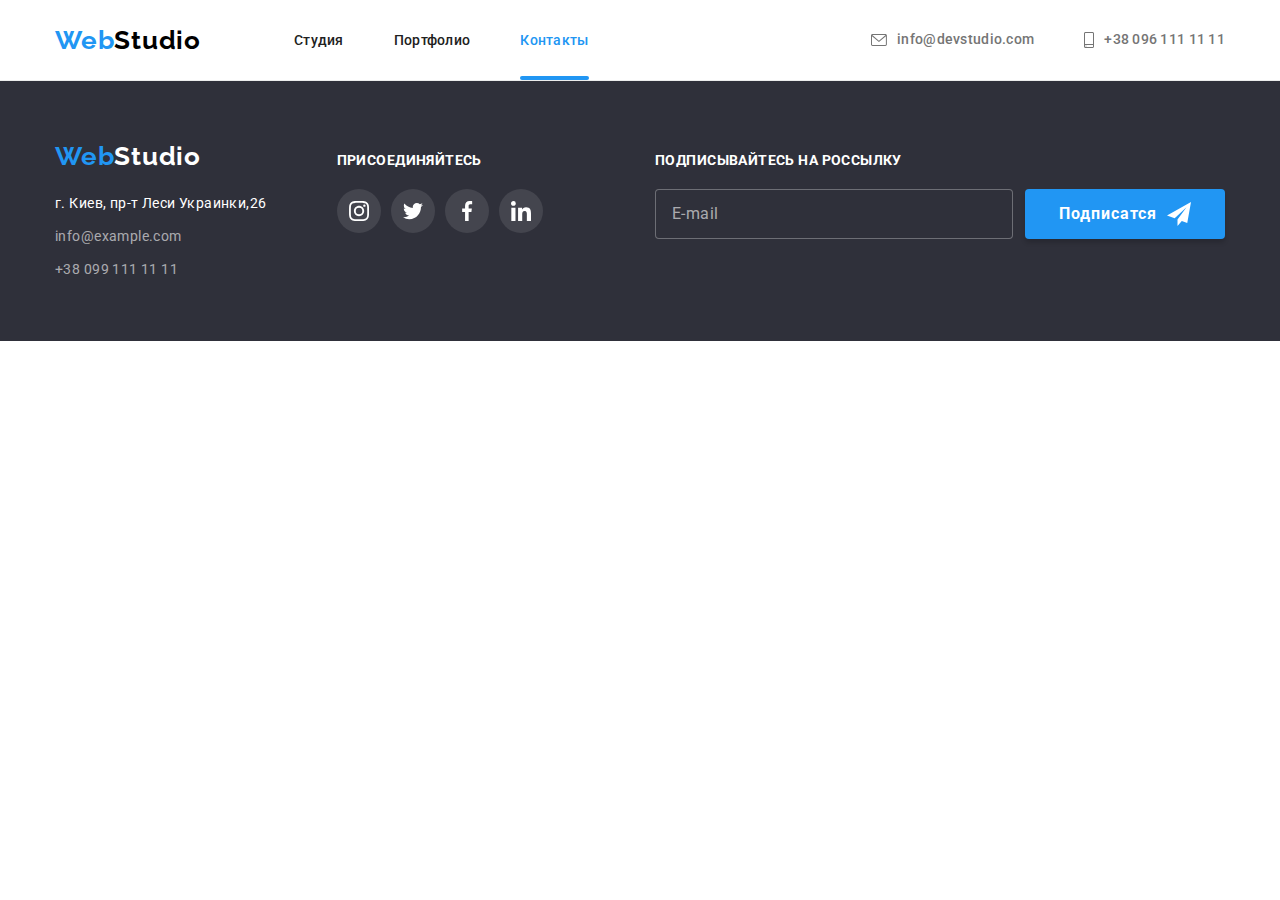
==== contacts.html @ eb28e516 "add6" ====
<!DOCTYPE html>
<html lang="ru">
  <head>
    <meta charset="UTF-8" />
    <meta http-equiv="X-UA-Compatible" content="IE=edge" />
    <meta name="viewport" content="width=device-width, initial-scale=1.0" />
    <title>Document</title>
    <link
      rel="stylesheet"
      href="https://cdn.jsdelivr.net/npm/modern-normalize@1.1.0/modern-normalize.min.css"
    />
    <link rel="stylesheet" href="./css/styles.css" />
    <link rel="preconnect" href="https://fonts.googleapis.com" />
    <link rel="preconnect" href="https://fonts.gstatic.com" crossorigin />
    <link
      href="https://fonts.googleapis.com/css2?family=Raleway:wght@700&family=Roboto:wght@400;500;700;900&display=swap"
      rel="stylesheet"
    />
  </head>
  <body>
    <header>
      <div class="container page-header-container">
        <nav class="header-navigation">
          <a href="./index.html" class="logo">Web<span class="logo-studio">Studio</span></a>
          <ul class="navigation-links">
            <li><a href="./index.html" class="links-header">Студия</a></li>
            <li><a href="./portfolio.html" class="links-header">Портфолио</a></li>
            <li><a href="./contacts.html" class="links-header current">Контакты</a></li>
          </ul>
        </nav>
        <ul class="header-contacts">
          <li>
            <div class="contacts">
              <a href="mailto:info@devstudio.com" class="links-header"
                ><svg class="icon-letter" width="16" height="14">
                  <use href="./images/icons.svg#icon-letter"></use></svg
                >info@devstudio.com</a
              >
            </div>
          </li>
          <li>
            <div class="contacts">
              <a href="tel:+380961111111" class="links-header"
                ><svg class="icon-phone" width="10" height="16">
                  <use href="./images/icons.svg#icon-smartphone"></use>
                </svg>
                +38 096 111 11 11</a
              >
            </div>
          </li>
        </ul>
      </div>
    </header>
    <footer>
      <div class="container footer-links">
        <div>
          <a href="./index.html" class="logo">Web<span class="logo-studio-footer">Studio</span></a>
          <address>
            <ul class="links-address">
              <li>
                <a
                  href="https://goo.gl/maps/tHjSm2KnyTcFrMC39"
                  target="_blank"
                  rel="noreferrer noopener"
                  style="color: white"
                  >г. Киев, пр-т Леси Украинки,26</a
                >
              </li>
              <li>
                <a href="mailto:info@example.com" target="_blank" rel="noreferrer noopener"
                  >info@example.com</a
                >
              </li>
              <li>
                <a href="tel:+380991111111" target="_blank" rel="noreferrer noopener"
                  >+38 099 111 11 11</a
                >
              </li>
            </ul>
          </address>
        </div>
        <div class="social-links-footer">
          <h2 class="visually-hidden">присоеденяйтесь</h2>
          <div class="social-links-box">
            <p class="footer-list-title">присоединяйтесь</p>
            <ul class="social-links-list">
              <li class="social-list-items-footer">
                <a href="" class="social-links-items-footer">
                  <svg class="social-list-icons-footer" width="20px" height="20px">
                    <use href="./images/icons.svg#icon-instagram"></use>
                  </svg>
                </a>
              </li>
              <li class="social-list-items-footer">
                <a href="" class="social-links-items-footer">
                  <svg class="social-list-icons-footer" width="20px" height="20px">
                    <use href="./images/icons.svg#icon-twitter"></use>
                  </svg>
                </a>
              </li>
              <li class="social-list-items-footer">
                <a href="" class="social-links-items-footer">
                  <svg class="social-list-icons-footer" width="20px" height="20px">
                    <use href="./images/icons.svg#icon-facebook"></use>
                  </svg>
                </a>
              </li>
              <li class="social-list-items-footer">
                <a href="" class="social-links-items-footer">
                  <svg class="social-list-icons-footer" width="20px" height="20px">
                    <use href="./images/icons.svg#icon-linkedin"></use>
                  </svg>
                </a>
              </li>
            </ul>
          </div>
        </div>
        <form class="footer-user-form">
          <p class="footer-user-title">Подписывайтесь на россылку</p>
          <div class="footer-user-input-box">
            <input
              type="email"
              name="email"
              class="footer-user-input"
              required
              placeholder="E-mail"
            />
            <button type="submit" class="footer-user-btn" width="200" height="50">
              Подписатся<svg class="footer-user-icon" width="24" height="24">
                <use href="./images/icons.svg#icon-send"></use>
              </svg>
            </button>
          </div>
        </form>
      </div>
    </footer>
  </body>
</html>
---- css/styles.css ----
:root{
    --primary-text-colorry:#212121 ;
--accent-text-color:#2196F3;
--text-color:#757575;
--logo-color-header:#000000;
--color-white:#FFFFFF;
--bgcolor-black:#2F303A;
--adress-color:rgba(255, 255, 255, 0.6);
--background-color: #E5E5E5;
--background-color-team: #F5F4FA;
--font-family-secondary: 'Raleway',sans-serif;
--font-family-primary: 'Roboto',sans-serif;
--icons-color:#AFB1B8;
--transition-dur-func: 250ms cubic-bezier(0.4, 0, 0.2, 1);


}

h1,h2,h3,p{
    margin-top: 0;
    margin-bottom: 0;
}
ul,ol{
    padding-left: 0;
        margin-top: 0;
            margin-bottom: 0;
                list-style: none;

}
img{
    display: block;
    max-width: 100%;
    height: auto;
}
.section{
    padding-bottom: 94px;
    padding-top: 94px;
}
.link{
    text-decoration:none;
}
.container{
    margin-left: auto;
    margin-right: auto;
    width: 1200px;
    padding-left: 15px;
    padding-right: 15px;
}
body{
font-family: 'Roboto',
        sans-serif;
        color:var(--primary-text-colorry) ;
    background-color: var(--color-white);
    font-size: 14px;
    letter-spacing:0.03em;
}
ul {
list-style: none;
}
a {
    text-decoration: none;
}
button {
    cursor:pointer;
    font-family:var(--font-family-primary) ;
border: none;
display: block;
margin: 0 auto;
}
/* ///////////////////header////////////////////////// */
header{border-bottom: 1px solid #ECECEC;}
.page-header-container {
    display: flex;
    align-items: center;
    height: 80px;
    }
.header-navigation{
    display: flex;
align-items: center;

}
.navigation-links{
    display: flex;
    margin-left: 93px;
    gap:50px;
}
.navigation-links a{
    transition: color var(--transition-dur-func);
    font-style: normal;
font-weight: 500;
font-size: 14px;
line-height: 1.14;
letter-spacing: 0.02em;

}
.navigation-links a:hover,
.navigation-links a:focus{
    color: var(--accent-text-color);

}
.header-contacts{
    display: flex;
        margin-left: auto;
        gap: 50px;
                align-items: center;

}
.contacts{
    display: flex;
justify-content: center;
align-items: center;
}
.links-header{
    position: relative;
        transition: color var(--transition-dur-func);
}
.links-header:hover ,
.links-header:focus{
color: var(--accent-text-color);
}
.current::after{
    content: "";
    position: absolute;
    display: flex;
    margin-top: 28px;
    width: 100%;
    height: 4px;
    border-radius: 2px;
    background-color: var(--accent-text-color);
}
.icon-letter{
    margin-right: 10px;
    fill: currentColor;
}
.icon-phone{
    margin-right: 10px;
    fill: currentColor;
}
.header-contacts:first-child{
    margin-right: 50px;
}

.navigation-links a{
    color:var(--primary-text-colorry) ;
}
.header-contacts a{
        display: flex;
    align-items: center;
    font-style: normal;
        font-weight: 500;
        font-size: 14px;
        line-height: 1.14;
        letter-spacing: 0.02em;
    
        color:var(--text-color);
}
.navigation-links .current {
    color: var(--accent-text-color);
}
.logo{
    font-family: 'Raleway';
        font-style: normal;
        font-weight: 700;
        font-size: 26px;
        line-height: 1.19;
        letter-spacing: 0.03em;
        text-decoration:none;
        color: var(--accent-text-color);
        }
        .logo-studio{
            color:var(--logo-color-header) ;
        }
.visually-hidden {
                    position: absolute;
                    width: 1px;
                    height: 1px;
                    margin: -1px;
                    border: 0;
                    padding: 0;
        
                    white-space: nowrap;
                    clip-path: inset(100%);
                    clip: rect(0 0 0 0);
                    overflow: hidden;
                }
/* .....................герой..................... */
.hero{
    background-image: linear-gradient(rgba(47, 48, 58, 0.4), rgba(47, 48, 58, 0.4)), url(..//images/bgheroimg.jpg);
        background-repeat: no-repeat;
background-size:1600px ;
background-size:cover;
max-width: 1600px;
height: 600px;
margin: 0 auto;
            padding: 200px 0;
            background-color: #C4C4C4;
}
.hero-title{
        font-weight: 900;
        font-size: 44px;
        line-height: 1.36;
        text-align: center;
        letter-spacing: 0.06em;
        text-transform: uppercase;
        color:var(--color-white,white);

        display: block;
        margin-bottom: 30px;
        margin-left: auto;
        margin-right: auto;

        width: 696px;
        
        
}

.button-hero{
        font-weight: 700;
        font-size: 16px;
        line-height: 1.875;
        text-align: center;
        letter-spacing: 0.06em;    
        color:var(--color-white,white);
        background: var(--accent-text-color);

        padding-top: 10px;
        padding-bottom:10px;
        padding-left: 32px;
        padding-right: 32px;
        border: none;

        display:block;
        min-width: 200px;
        border-radius: 4px;
        margin-left: auto;
        margin-right: auto;
        
}
/* //////////////////переваги//////////////// */
.icons-advantage{
background: #F5F4FA;
    border-radius: 4px;  
    width: 270px;
    height: 120px;
        padding: 25px 101px;
}
.items-advantage{
    margin-bottom: 30px;
}
    .advantage h3{
        font-style: normal;
            font-weight: 700;
            font-size: 14px;
            line-height: 1.143;
            letter-spacing: 0.03em;
            text-transform: uppercase;
            color:var(--primary-text-colorry);
    }
    .advantage p{
        font-style: normal;
            font-weight: 400;
            font-size: 14px;
            line-height: 1.7;
            letter-spacing: 0.03em;
            color:var(--text-color,#757575);
    }
    .our-advantage{
        display:flex;
        justify-content: center;
        gap: 30px;

    }
                .our-advantage h3{
                    margin-bottom: 10px;
                }
    .items-advantage{
        width: 270px;
        text-align:start;
    }
    /* ////////////////робота///////////////////// */
    .our-work{
display: flex;
flex-wrap: wrap;
gap: 30px;
justify-content: center;
   }
    .work-title{
        font-style: normal;
            font-weight: 700;
            font-size: 36px;
            line-height: 1.17;
            text-align: center;
            letter-spacing: 0.03em;
            margin-bottom: 50px;
        
            color:var(--primary-text-colorry);
    }
    
    .work{
        padding-top: 0px;
    }
        .work-img-text{
            font-weight: 700;
                line-height: 1.14;
                text-align: center;
                text-transform: uppercase;
                color: #FFFFFF;
background: rgba(47, 48, 58, 0.8);  
position: absolute;
width: 100%;
    height: 70px;
    bottom: 0%;
    display: flex;
    justify-content: center;
    align-items: center;
    }
     .our-work-img{
        position: relative;
     }
   /* //////////////////// команда///////////////// */
  
    .team{
        background-color:var(--background-color-team) ;
    }
    .team-img-titles{
        margin-bottom: 10px;
    }
        .info-team{
        padding: 30px 0;
    }

    .title-team{
        font-style: normal;
            font-weight: 700;
            font-size: 36px;
            line-height: 1.17;
            text-align: center;
            letter-spacing: 0.03em;
                        color:var(--primary-text-colorry);

            margin-bottom: 50px;
            margin-left: auto;
            margin-right: auto;
        
    }
    .our-team h3{
        font-style: normal;
            font-weight: 500;
            font-size: 16px;
            line-height: 1.19;
            letter-spacing: 0.03em;
        
            color:var(--primary-text-colorry);
    }
    .our-team p{
        font-style: normal;
            font-weight: 400;
            font-size: 16px;
            line-height: 1.19;
            letter-spacing: 0.03em;
                   
            color:var(--text-color);
    }
    .our-team{
        display: flex;
        flex-wrap: wrap;
        gap: 30px;
        justify-content:center;
        text-align: center;
    }
    .our-team li{
        background-color: #fff;
                    border-radius: 0px 0px 4px 4px;
                    box-shadow: 0px 1px 3px rgba(0, 0, 0, 0.12), 0px 1px 1px rgba(0, 0, 0, 0.14), 0px 2px 1px rgba(0, 0, 0, 0.2);
    }
         .social-list-team {
             display: flex;
             gap: 10px;
             justify-content: center;
              margin-top: 16px;

         }
    
         .social-list-team li  {
             box-shadow: none;
            }
            .social-links-team{
                display: flex;
                width: 44px;
                border-radius: 50%;
             height: 44px;
             background-color: #FFFFFF;
             justify-content: center;
             align-items: center;                             
                color:var(--icons-color);
                      transition: color var(--transition-dur-func),
      background-color var(--transition-dur-func);

                 }
                 .social-links-team:hover,
                 .social-links-team:focus{
                    color: var(--color-white);
                    background-color:var(--accent-text-color);}
                    .social-team-icons{
                        fill: currentColor;
                    }
    /* ///////////////////////clients////////////////// */
    .clients-items{
        display: flex;
                width: 170px;
                    height: 92px;
                    justify-content: center;
                    align-items: center;
    }
    .clients-title{
        text-align: center;
        margin-bottom: 50px;
        font-weight: 700;
        font-size: 36px;
        line-height: 1.16;
    }
    .list-clients{
        display: flex;
        justify-content: center;
        gap: 30px;
    }
    .links-clients{
        display: flex;
        border: 1px solid #AFB1B8;
     border-radius: 4px;
        width: 170px;
        height: 92px;
        justify-content: center;
        align-items: center;
        color:var(--icons-color);
              transition: color var(--transition-dur-func),
      border-color var(--transition-dur-func);

    } 
     .links-clients:hover,
     .links-clients:focus {
     border-color: var(--accent-text-color);
     color: var(--accent-text-color);
                    }
                    .clients-icon{
                        fill: currentColor;
                    }
    
   /* //////////////////// footer////////////////////// */
.social-links-items-footer{
    display: flex;
    width: 44px;
    color: var(--color-white);
height: 44px;
border-radius: 50%;
background-color: rgba(255, 255, 255, 0.1);
justify-content: center;
align-items: center;
      transition: background-color var(--transition-dur-func);

}
.social-links-items-footer:hover,
.social-links-items-footer:focus{
    background-color: var(--accent-text-color);
}

   .footer-list-title{
    font-weight: 700;
        font-size: 14px;
        line-height: 1.14;
        letter-spacing: 0.03em;
        text-transform: uppercase;
        color: var(--color-white);
        margin-bottom:20px ;
   }
   .social-links-list{
    display: flex;
    width: 206px;
    gap: 10px;
   }
    .footer-links{
        display: flex;
        align-items: baseline;
   }
      .social-links-footer{
        margin-left: 70px;
   }

        address{
            margin-top: 20px;
        }
        .links-address li:not(:last-child){
        margin-bottom: 9px;
        }
.links-address a{
    font-style: normal;
        font-weight: 400;
        font-size: 14px;
        line-height: 1.7;
        letter-spacing: 0.03em;
 color: var(--adress-color);
  transition: color var(--transition-dur-func);
             }

             footer{
        background-color: var(--bgcolor-black);
    padding: 60px 0;
             }
.links-address a:hover,
.links-address a:focus {
color: var(--accent-text-color);
            }
            .logo-studio-footer{
                color:var(--color-white) ;
            }
                        .social-list-icons-footer{
                fill: currentColor;
            }
/* /////////////////FOOTER-FORM////////////// */
.footer-user-input{
    display: block;
        padding-left: 16px;
        width: 358px;
    height: 50px;
    border: 1px solid rgba(255, 255, 255, 0.3);
border-radius: 4px;
background-color: var(--bgcolor-black) ;
color: var(--color-white);
font-size:16px ;
transition: border-color var(--transition-dur-func);
}
.footer-user-input:hover,
.footer-user-input:focus{
    border-color: var(--accent-text-color);
    outline: none;
}



.footer-user-input::placeholder{
    letter-spacing: 0.03em;
color: rgba(255, 255, 255, 0.6);
}

.footer-user-title{
    font-weight: 700;
font-size: 14px;
line-height: 1.14;
letter-spacing: 0.03em;
text-transform: uppercase;
margin-bottom: 20px;
color:var(--color-white);

}

.footer-user-input-box{
    display: flex;
    justify-content: center;
    align-items: center;
}

.footer-user-btn{
    display:flex;
   align-items: center;
       justify-content: center;
   width: 200px;
   height: 50px;
   margin-left: 12px;
   box-shadow: 0px 4px 4px rgba(0, 0, 0, 0.15);
border-radius: 4px;
background-color: var(--accent-text-color);
font-weight: 700;
font-size: 16px;
line-height: 1.88;
letter-spacing: 0.06em;
color:var(--color-white);

}
.footer-user-form{
    margin-left: auto;
}

.footer-user-icon{
    fill: currentColor;
    color: var(--color-white);
    margin-left: 10px;
}

                       /* /////////////////// PORTFOLIO/////////////// */
/* galery and buttons */

.portfolio-menu{
    display: flex;
    justify-content: center;
    gap:8px;
    margin-bottom: 50px;
}
.img-portfolio{
    display: flex;
    flex-wrap: wrap;
    gap:30px;
}
.img-portfolio li{
    width:370px;
    }
    .img-portfolio-items,
    .portfolio-menu-items{
  
      transition: box-shadow var(--transition-dur-func);
}
        .img-portfolio-links:hover,
        .img-portfolio-links:focus
        {
box-shadow: 0px 1px 1px rgba(0, 0, 0, 0.12), 0px 4px 4px rgba(0, 0, 0, 0.06), 1px 4px 6px rgba(0, 0, 0, 0.16);
        }

.btn-portfolio-menu:hover,
.btn-portfolio-menu:focus
{
box-shadow: 0px 1px 1px rgba(0, 0, 0, 0.12), 0px 4px 4px rgba(0, 0, 0, 0.06), 1px 4px 6px rgba(0, 0, 0, 0.16);  
                  }

.galery-portfolio button
{
    font-family: 'Roboto',
            sans-serif;
    font-style: normal;
        font-weight: 500;
        font-size: 16px;
        line-height: 1.625;
        letter-spacing: 0.03em;    
        color:var(--primary-text-colorry);
        background-color: var(--background-color-team);
        border-radius: 4px;
        border: var(--primary-text-colorry);

        padding: 6px 22px;
            border: none;
        
            display: block;
            min-width: 70px;
            border-radius: 4px;
            margin-left: auto;
            margin-right: auto;
            transition: background-color var(--transition-dur-func),
      color var(--transition-dur-func),box-shadow var(--transition-dur-func);
}

button:hover,
button:focus{
background-color:var(--accent-text-color);
color:var(--color-white) ;
}
.info-portfolio{
        border: 1px solid #EEEEEE;
padding:20px 24px;
}

.galery-portfolio h2{
    font-style: normal;
        font-weight: 700;
        font-size: 18px;
        line-height: 2;
        letter-spacing: 0.06em;
    
        color:var(--primary-text-colorry);
}
.galery-portfolio p{
    font-style: normal;
        font-weight: 400;
        font-size: 16px;
        line-height: 1.875;
        letter-spacing: 0.03em;
                    margin-top:4px;
    
        color:var(--text-color);
}
.img-portfolio-links{
    display: block;
        transition: box-shadow var(--transition-dur-func);

}


/* ///////////////////overlay animation////////////// */
p.overlay-portfolio-text {
    background: rgba(33, 150, 243, 0.9);
    font-weight: 400;
    font-size: 18px;
    line-height: 1.56;
    letter-spacing: 0.03em;
    color: var(--color-white);
    position: absolute;
    left: 0;
    top: 0;
    text-align:start;
    height: 100%;
    width: 100%;
    overflow:auto;
    transform: translateY(100%);
    transition: transform 250ms cubic-bezier(0.4, 0, 0.2, 1);
    padding: 63px 24px;

    
}
.overlay-portfolio{
    position: relative;
    display: block;
    overflow: hidden;
}
.img-portfolio-links:hover .overlay-portfolio-text,
.img-portfolio-links:focus .overlay-portfolio-text{
    transform: translateY(0%);

}
/* /////////////////MODAL WINDOW////////////// */
.backdrop{
    position: fixed;
    width: 100%;
    height: 100%;
    background-color:rgba(0, 0, 0, 0.2); ;
    z-index: 100;
    top: 0;
    left: 0;
    transition: opacity var(--transition-dur-func),visibility var(--transition-dur-func);
}
.modal{
    position: absolute;
    top:50%;
    left:50%;
    transform:translate(-50%,-50%);
    width: 528px;
    height: 581px;
    background-color: var(--color-white);
    padding: 40px;
}
.modal-close-btn{
    display: flex;
    justify-content: center;
    align-items: center;
    position: absolute;
    top: 10px;
    right: 10px;
    background-color: transparent;
    width: 30px;
    height: 30px;
    padding:0;
    fill: currentColor;
    color: #000000;
    border: 1px solid rgba(0, 0, 0, 0.1);
    border-radius: 50%;
        transition: color var(--transition-dur-func), background-color var(--transition-dur-func);

}
.modal-close-btn:focus,
.modal-close-btn:hover{
    background-color: var(--accent-text-color);
    color: var(--color-white);
}

.backdrop.is-hidden{
    opacity: 0;
    visibility: hidden;
    pointer-events: none;
}
/* /////////////////MODAL FORM MAIN////////////// */
.modal-form-btn{
    padding: 10px 52px;
    /* width: 200px;
    height: 50px; */
    background-color: var(--accent-text-color);
box-shadow: 0px 4px 4px rgba(0, 0, 0, 0.15);
border-radius: 4px;
font-weight: 700;
font-size: 16px;
line-height: 1.88;
letter-spacing: 0.06em;
margin-top: 30px;
color: var(--color-white);

}
.modal-form-title{
    font-weight: 700;
font-size: 20px;
line-height: 1.15;
text-align: center;
}

.modal-form-main{
    display: flex;
    flex-direction: column;
    align-items: center;
}
.modal-form-field{
    width: 100%;
    margin-top:10px;
    }
    .modal-form-field:nth-child(2){
            margin-top:12px;

    }
.modal-form-field:nth-child(5){
 margin-bottom: 20px;
        }

.modal-form-input{
    position: relative;
    width: 100%;
    height: 40px;
    border: 1px solid rgba(33, 33, 33, 0.2);
border-radius: 4px;
padding-left: 42px;
font-size: 16px;
transition: border-color var(--transition-dur-func);
}
.modal-form-input:focus{
    border-color: var(--accent-text-color);
    outline: none;
}

.modal-form-input:focus + .modal-form-input-icon{
    color: var(--accent-text-color);

}
.hover-box{
    position: absolute;
    width: 100%;
    height: 100%;
    border: 1px solid rgba(33, 33, 33, 0.2);
    border-radius: 4px;
    top: 0;
    left: 0;
    transition: border-color var(--transition-dur-func);
}
.hover-box:hover{
  border-color: var(--accent-text-color);

}

.modal-form-input-desc{
    display: block;
    margin-bottom: 4px;
    font-size: 12px;
line-height: 1.16;
letter-spacing: 0.01em;
color: var(--text-color);
}
.modal-form-input-box{
    display: block;
    position: relative;
}
.modal-form-input-icon{
    display: block;
        position: absolute;
        top: 50%;
        left: 14px;
        transform: translateY(-50%);
        fill: currentColor;
        transition: color var(--transition-dur-func);

}

.modal-form-message{
    position: relative;
    resize: none;
    width: 100%;
    height:120px;
    padding:12px 16px;
        border: 1px solid rgba(33, 33, 33, 0.2);
        border-radius: 4px;
        transition: border-color var(--transition-dur-func);
        overflow: auto;
}

.modal-form-message::placeholder{
    text-transform: uppercase;
}

.modal-form-message:focus,
.modal-form-message:hover{
    border-color:var(--accent-text-color);
    outline:none;
}

.modal-form-check-desc{
font-weight: 400;
font-size: 14px;
line-height: 1.71;
letter-spacing: 0.03em;
color: var(--text-color);

}

.modal-form-check-desc::before{
    content: "";
    display: inline-flex;

    width: 16px;
    height: 15px;
    border-radius: 2px;
    border: 1px solid var(--primary-text-colorry);
    cursor: pointer;
    margin: 0;
}
.modal-form-check:checked + .modal-form-check-desc::before{
      background-image: url(../images/check.svg);
      background-size: contain;
      background-position: 50% 50%;

}

.modal-form-check-link{
color: var(--accent-text-color);
}
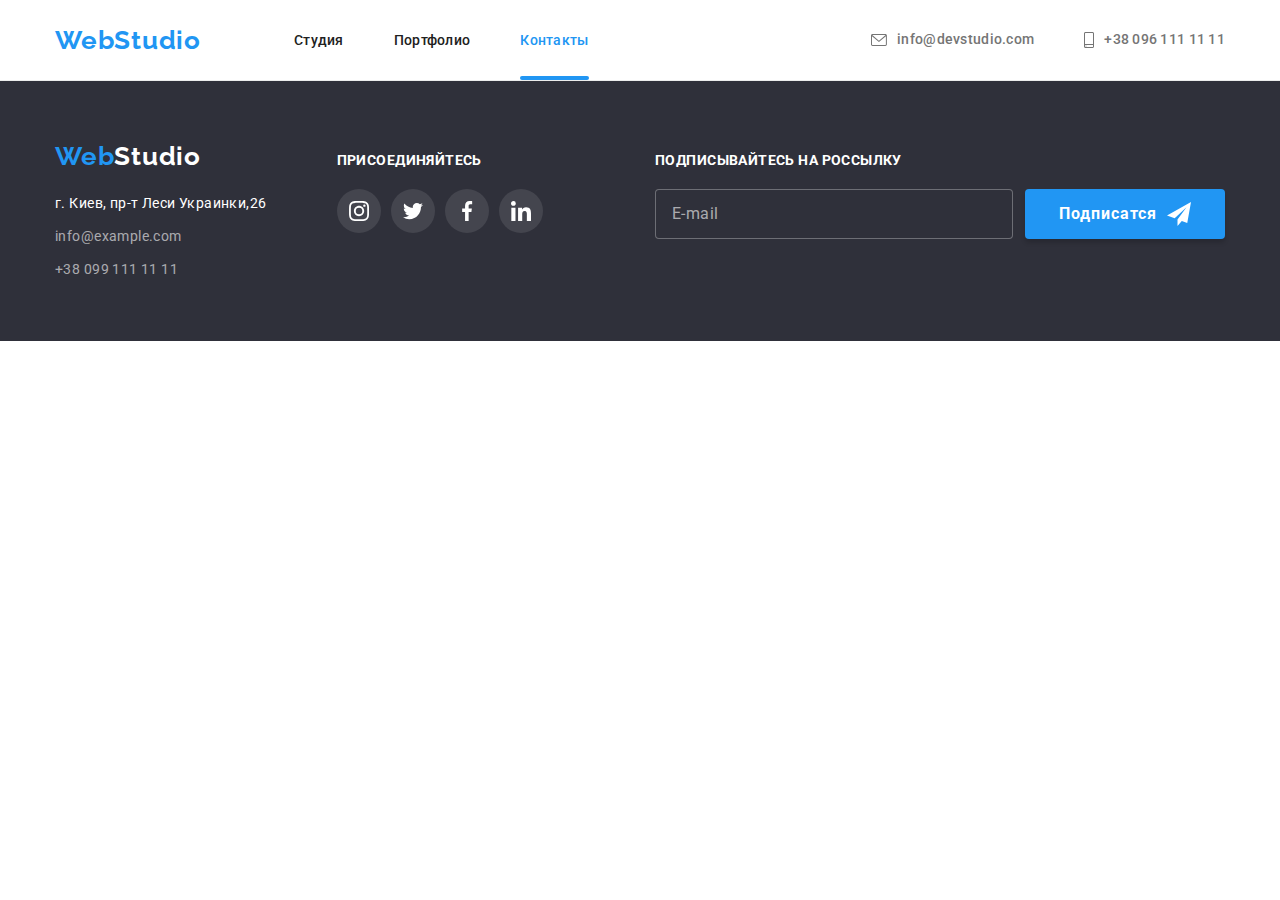
==== commit 40cfad94: "addbemf,h" ====
--- a/contacts.html
+++ b/contacts.html
@@ -9,7 +9,7 @@
       rel="stylesheet"
       href="https://cdn.jsdelivr.net/npm/modern-normalize@1.1.0/modern-normalize.min.css"
     />
-    <link rel="stylesheet" href="./css/styles.css" />
+    <link rel="stylesheet" href="./css/main.min.css" />
     <link rel="preconnect" href="https://fonts.googleapis.com" />
     <link rel="preconnect" href="https://fonts.gstatic.com" crossorigin />
     <link
@@ -18,20 +18,20 @@
     />
   </head>
   <body>
-    <header>
-      <div class="container page-header-container">
+    <header class="header">
+      <div class="container header-container">
         <nav class="header-navigation">
-          <a href="./index.html" class="logo">Web<span class="logo-studio">Studio</span></a>
-          <ul class="navigation-links">
-            <li><a href="./index.html" class="links-header">Студия</a></li>
-            <li><a href="./portfolio.html" class="links-header">Портфолио</a></li>
-            <li><a href="./contacts.html" class="links-header current">Контакты</a></li>
+          <a href="./index.html" class="logo">Web<span class="logo__studio">Studio</span></a>
+          <ul class="header-navigation__links">
+            <li><a href="./index.html" class="header-navigation__link">Студия</a></li>
+            <li><a href="./portfolio.html" class="header-navigation__link">Портфолио</a></li>
+            <li><a href="./contacts.html" class="header-navigation__link current">Контакты</a></li>
           </ul>
         </nav>
-        <ul class="header-contacts">
+        <ul class="header__contacts">
           <li>
-            <div class="contacts">
-              <a href="mailto:info@devstudio.com" class="links-header"
+            <div class="header__contacts-box">
+              <a href="mailto:info@devstudio.com" class="header__contact-link"
                 ><svg class="icon-letter" width="16" height="14">
                   <use href="./images/icons.svg#icon-letter"></use></svg
                 >info@devstudio.com</a
@@ -39,8 +39,8 @@
             </div>
           </li>
           <li>
-            <div class="contacts">
-              <a href="tel:+380961111111" class="links-header"
+            <div class="header__contacts-box">
+              <a href="tel:+380961111111" class="header__contact-link"
                 ><svg class="icon-phone" width="10" height="16">
                   <use href="./images/icons.svg#icon-smartphone"></use>
                 </svg>
--- a/css/main.min.css
+++ b/css/main.min.css
@@ -0,0 +1 @@
+:root{--primary-text-colorry: #212121;--accent-text-color: #2196F3;--text-color: #757575;--logo-color-header: #000000;--color-white: #FFFFFF;--bgcolor-black: #2F303A;--adress-color: rgba(255, 255, 255, 0.6);--background-color: #E5E5E5;--background-color-team: #F5F4FA;--font-family-secondary: "Raleway", sans-serif;--font-family-primary: "Roboto", sans-serif;--icons-color: #AFB1B8;--transition-dur-func: 250ms cubic-bezier(0.4, 0, 0.2, 1)}.visually-hidden{position:absolute;width:1px;height:1px;margin:-1px;border:0;padding:0;white-space:nowrap;clip-path:inset(100%);clip:rect(0 0 0 0);overflow:hidden}.modal-close-btn,.footer-user-btn,.footer-user-input-box{display:flex;justify-content:center;align-items:center}.container{margin-left:auto;margin-right:auto;width:1200px;padding-left:15px;padding-right:15px}h1,h2,h3,p{margin-top:0;margin-bottom:0}ul,ol{padding-left:0;margin-top:0;margin-bottom:0;list-style:none}img{display:block;max-width:100%;height:auto}.link{text-decoration:none}body{font-family:"Roboto",sans-serif;color:var(--primary-text-colorry);background-color:var(--color-white);font-size:14px;letter-spacing:.03em}ul{list-style:none}a{text-decoration:none}.section{padding-bottom:94px;padding-top:94px}button{cursor:pointer;font-family:var(--font-family-primary);border:none;display:block;margin:0 auto}button:hover,button:focus{background-color:var(--accent-text-color);color:var(--color-white)}.footer-user-input{display:block;padding-left:16px;width:358px;height:50px;border:1px solid rgba(255,255,255,.3);border-radius:4px;background-color:var(--bgcolor-black);color:var(--color-white);font-size:16px;transition:border-color var(--transition-dur-func)}.footer-user-input:hover,.footer-user-input:focus{border-color:var(--accent-text-color);outline:none}.footer-user-input::placeholder{letter-spacing:.03em;color:rgba(255,255,255,.6)}.footer-user-title{font-weight:700;font-size:14px;line-height:1.14;letter-spacing:.03em;text-transform:uppercase;margin-bottom:20px;color:var(--color-white)}.footer-user-btn{width:200px;height:50px;margin-left:12px;box-shadow:0px 4px 4px rgba(0,0,0,.15);border-radius:4px;background-color:var(--accent-text-color);font-weight:700;font-size:16px;line-height:1.88;letter-spacing:.06em;color:var(--color-white)}.footer-user-form{margin-left:auto}.footer-user-icon{fill:currentColor;color:var(--color-white);margin-left:10px}p.overlay-portfolio-text{background:rgba(33,150,243,.9);font-weight:400;font-size:18px;line-height:1.56;letter-spacing:.03em;color:var(--color-white);position:absolute;left:0;top:0;text-align:start;height:100%;width:100%;overflow:auto;transform:translateY(100%);transition:transform 250ms cubic-bezier(0.4, 0, 0.2, 1);padding:63px 24px}.overlay-portfolio{position:relative;display:block;overflow:hidden}.img-portfolio-links:hover .overlay-portfolio-text,.img-portfolio-links:focus .overlay-portfolio-text{transform:translateY(0%)}.backdrop{position:fixed;width:100%;height:100%;background-color:rgba(0,0,0,.2);z-index:100;top:0;left:0;transition:opacity var(--transition-dur-func),visibility var(--transition-dur-func)}.modal{position:absolute;top:50%;left:50%;transform:translate(-50%, -50%);width:528px;height:581px;background-color:var(--color-white);padding:40px}.modal-close-btn{position:absolute;top:10px;right:10px;background-color:rgba(0,0,0,0);width:30px;height:30px;padding:0;fill:currentColor;color:#000;border:1px solid rgba(0,0,0,.1);border-radius:50%;transition:color var(--transition-dur-func),background-color var(--transition-dur-func)}.modal-close-btn:focus,.modal-close-btn:hover{background-color:var(--accent-text-color);color:var(--color-white)}.backdrop.is-hidden{opacity:0;visibility:hidden;pointer-events:none}.modal-form-btn{padding:10px 52px;background-color:var(--accent-text-color);box-shadow:0px 4px 4px rgba(0,0,0,.15);border-radius:4px;font-weight:700;font-size:16px;line-height:1.88;letter-spacing:.06em;margin-top:30px;color:var(--color-white)}.modal-form-title{font-weight:700;font-size:20px;line-height:1.15;text-align:center}.modal-form-main{display:flex;flex-direction:column;align-items:center}.modal-form-field{width:100%;margin-top:10px}.modal-form-field:nth-child(2){margin-top:12px}.modal-form-field:nth-child(5){margin-bottom:20px}.modal-form-input{position:relative;width:100%;height:40px;border:1px solid rgba(33,33,33,.2);border-radius:4px;padding-left:42px;font-size:16px;transition:border-color var(--transition-dur-func)}.modal-form-input:focus{border-color:var(--accent-text-color);outline:none}.hover-box{position:absolute;width:100%;height:100%;border:1px solid rgba(33,33,33,.2);border-radius:4px;top:0;left:0;transition:border-color var(--transition-dur-func)}.hover-box:hover{border-color:var(--accent-text-color)}.modal-form-input-desc{display:block;margin-bottom:4px;font-size:12px;line-height:1.16;letter-spacing:.01em;color:var(--text-color)}.modal-form-input-box{display:block;position:relative}.modal-form-input-icon{display:block;position:absolute;top:50%;left:14px;transform:translateY(-50%);fill:currentColor;transition:color var(--transition-dur-func)}.modal-form-input:focus+.modal-form-input-icon{color:var(--accent-text-color)}.modal-form-message{position:relative;resize:none;width:100%;height:120px;padding:12px 16px;border:1px solid rgba(33,33,33,.2);border-radius:4px;transition:border-color var(--transition-dur-func);overflow:auto}.modal-form-message::placeholder{text-transform:uppercase}.modal-form-message:focus,.modal-form-message:hover{border-color:var(--accent-text-color);outline:none}.modal-form-check-desc{font-weight:400;font-size:14px;line-height:1.71;letter-spacing:.03em;color:var(--text-color)}.modal-form-check-desc::before{content:"";display:inline-flex;width:16px;height:15px;border-radius:2px;border:1px solid var(--primary-text-colorry);cursor:pointer;margin:0}.modal-form-check:checked+.modal-form-check-desc::before{background-image:url(../images/check.svg);background-size:contain;background-position:50% 50%}.modal-form-check-link{color:var(--accent-text-color)}.header{border-bottom:1px solid #ececec}.header-container{display:flex;align-items:center;height:80px}.header-navigation{display:flex;align-items:center}.header-navigation__links{display:flex;margin-left:93px;gap:50px}.header-navigation__links a{transition:color var(--transition-dur-func);font-style:normal;color:var(--primary-text-colorry);font-weight:500;font-size:14px;line-height:1.14;letter-spacing:.02em}.header-navigation__links a:hover,.header-navigation__links a:focus{color:var(--accent-text-color)}.header__contacts{display:flex;margin-left:auto;gap:50px;align-items:center}.header__contacts-box{display:flex;justify-content:center;align-items:center}.header-navigation__link{position:relative;transition:color var(--transition-dur-func)}.header-navigation__link:hover,.header-navigation__link:focus{color:var(--accent-text-color)}.header__contact-link{position:relative;transition:color var(--transition-dur-func)}.header__contact-link:hover,.header__contact-link:focus{color:var(--accent-text-color)}.current::after{content:"";position:absolute;display:flex;margin-top:28px;width:100%;height:4px;border-radius:2px;background-color:var(--accent-text-color)}.icon-letter{margin-right:10px;fill:currentColor}.icon-phone{margin-right:10px;fill:currentColor}.header__contacts:first-child{margin-right:50px}.header__contacts a{display:flex;align-items:center;font-style:normal;font-weight:500;font-size:14px;line-height:1.14;letter-spacing:.02em;color:var(--text-color)}.header-navigation__links .current{color:var(--accent-text-color)}.logo{font-family:"Raleway";font-style:normal;font-weight:700;font-size:26px;line-height:1.19;letter-spacing:.03em;text-decoration:none;color:var(--accent-text-color)}.logo-studio{color:var(--logo-color-header)}.hero{background-image:linear-gradient(rgba(47, 48, 58, 0.4), rgba(47, 48, 58, 0.4)),url(..//images/bgheroimg.jpg);background-repeat:no-repeat;background-size:1600px;background-size:cover;max-width:1600px;height:600px;background-color:#c4c4c4}.hero_position{margin:0 auto;padding:200px 0}.hero__title{font-weight:900;font-size:44px;line-height:1.36;text-align:center;letter-spacing:.06em;text-transform:uppercase;color:var(--color-white, white);display:block;margin-bottom:30px;margin-left:auto;margin-right:auto;width:696px}.hero__button{font-weight:700;font-size:16px;line-height:1.875;text-align:center;letter-spacing:.06em;color:var(--color-white, white);background:var(--accent-text-color);padding-top:10px;padding-bottom:10px;padding-left:32px;padding-right:32px;border:none;display:block;min-width:200px;border-radius:4px;margin-left:auto;margin-right:auto}.icons-advantage{background:#f5f4fa;border-radius:4px;width:270px;height:120px;padding:25px 101px}.advantage h3{font-style:normal;font-weight:700;font-size:14px;line-height:1.143;letter-spacing:.03em;text-transform:uppercase;color:var(--primary-text-colorry)}.advantage p{font-style:normal;font-weight:400;font-size:14px;line-height:1.7;letter-spacing:.03em;color:var(--text-color, #757575)}.our-advantage{display:flex;justify-content:center;gap:30px}.our-advantage h3{margin-bottom:10px}.items-advantage{width:270px;text-align:start;margin-bottom:30px}.our-work{display:flex;flex-wrap:wrap;gap:30px;justify-content:center}.work-title{font-style:normal;font-weight:700;font-size:36px;line-height:1.17;text-align:center;letter-spacing:.03em;margin-bottom:50px;color:var(--primary-text-colorry)}.work{padding-top:0px}.work-img-text{font-weight:700;line-height:1.14;text-align:center;text-transform:uppercase;color:#fff;background:rgba(47,48,58,.8);position:absolute;width:100%;height:70px;bottom:0%;display:flex;justify-content:center;align-items:center}.our-work-img{position:relative}.team{background-color:var(--background-color-team)}.team-img-titles{margin-bottom:10px}.info-team{padding:30px 0}.title-team{font-style:normal;font-weight:700;font-size:36px;line-height:1.17;text-align:center;letter-spacing:.03em;color:var(--primary-text-colorry);margin-bottom:50px;margin-left:auto;margin-right:auto}.our-team h3{font-style:normal;font-weight:500;font-size:16px;line-height:1.19;letter-spacing:.03em;color:var(--primary-text-colorry)}.our-team p{font-style:normal;font-weight:400;font-size:16px;line-height:1.19;letter-spacing:.03em;color:var(--text-color)}.our-team{display:flex;flex-wrap:wrap;gap:30px;justify-content:center;text-align:center}.our-team li{background-color:#fff;border-radius:0px 0px 4px 4px;box-shadow:0px 1px 3px rgba(0,0,0,.12),0px 1px 1px rgba(0,0,0,.14),0px 2px 1px rgba(0,0,0,.2)}.social-list-team{display:flex;gap:10px;justify-content:center;margin-top:16px}.social-list-team li{box-shadow:none}.social-links-team{display:flex;width:44px;border-radius:50%;height:44px;background-color:#fff;justify-content:center;align-items:center;color:var(--icons-color);transition:color var(--transition-dur-func),background-color var(--transition-dur-func)}.social-links-team:hover,.social-links-team:focus{color:var(--color-white);background-color:var(--accent-text-color)}.social-team-icons{fill:currentColor}.clients-items{display:flex;width:170px;height:92px;justify-content:center;align-items:center}.clients-title{text-align:center;margin-bottom:50px;font-weight:700;font-size:36px;line-height:1.16}.list-clients{display:flex;justify-content:center;gap:30px}.links-clients{display:flex;border:1px solid #afb1b8;border-radius:4px;width:170px;height:92px;justify-content:center;align-items:center;color:var(--icons-color);transition:color var(--transition-dur-func),border-color var(--transition-dur-func)}.links-clients:hover,.links-clients:focus{border-color:var(--accent-text-color);color:var(--accent-text-color)}.clients-icon{fill:currentColor}.social-links-items-footer{display:flex;width:44px;color:var(--color-white);height:44px;border-radius:50%;background-color:rgba(255,255,255,.1);justify-content:center;align-items:center;transition:background-color var(--transition-dur-func)}.social-links-items-footer:hover,.social-links-items-footer:focus{background-color:var(--accent-text-color)}.footer-list-title{font-weight:700;font-size:14px;line-height:1.14;letter-spacing:.03em;text-transform:uppercase;color:var(--color-white);margin-bottom:20px}.social-links-list{display:flex;width:206px;gap:10px}.footer-links{display:flex;align-items:baseline}.social-links-footer{margin-left:70px}address{margin-top:20px}.links-address li:not(:last-child){margin-bottom:9px}.links-address a{font-style:normal;font-weight:400;font-size:14px;line-height:1.7;letter-spacing:.03em;color:var(--adress-color);transition:color var(--transition-dur-func)}.links-address a:hover,.links-address a:focus{color:var(--accent-text-color)}footer{background-color:var(--bgcolor-black);padding:60px 0}.logo-studio-footer{color:var(--color-white)}.social-list-icons-footer{fill:currentColor}.portfolio-menu{display:flex;justify-content:center;gap:8px;margin-bottom:50px}.img-portfolio{display:flex;flex-wrap:wrap;gap:30px}.img-portfolio li{width:370px}.img-portfolio-items,.portfolio-menu-items{transition:box-shadow var(--transition-dur-func)}.img-portfolio-links{display:block;transition:box-shadow var(--transition-dur-func)}.img-portfolio-links:hover,.img-portfolio-links:focus{box-shadow:0px 1px 1px rgba(0,0,0,.12),0px 4px 4px rgba(0,0,0,.06),1px 4px 6px rgba(0,0,0,.16)}.btn-portfolio-menu:hover,.btn-portfolio-menu:focus{box-shadow:0px 1px 1px rgba(0,0,0,.12),0px 4px 4px rgba(0,0,0,.06),1px 4px 6px rgba(0,0,0,.16);background-color:var(--accent-text-color);color:var(--color-white)}.galery-portfolio button{font-family:"Roboto",sans-serif;font-style:normal;font-weight:500;font-size:16px;line-height:1.625;letter-spacing:.03em;color:var(--primary-text-colorry);background-color:var(--background-color-team);border-radius:4px;border:var(--primary-text-colorry);padding:6px 22px;border:none;display:block;min-width:70px;border-radius:4px;margin-left:auto;margin-right:auto;transition:background-color var(--transition-dur-func),color var(--transition-dur-func),box-shadow var(--transition-dur-func)}.galery-portfolio h2{font-style:normal;font-weight:700;font-size:18px;line-height:2;letter-spacing:.06em;color:var(--primary-text-colorry)}.galery-portfolio p{font-style:normal;font-weight:400;font-size:16px;line-height:1.875;letter-spacing:.03em;margin-top:4px;color:var(--text-color)}.info-portfolio{border:1px solid #eee;padding:20px 24px}/*# sourceMappingURL=main.min.css.map */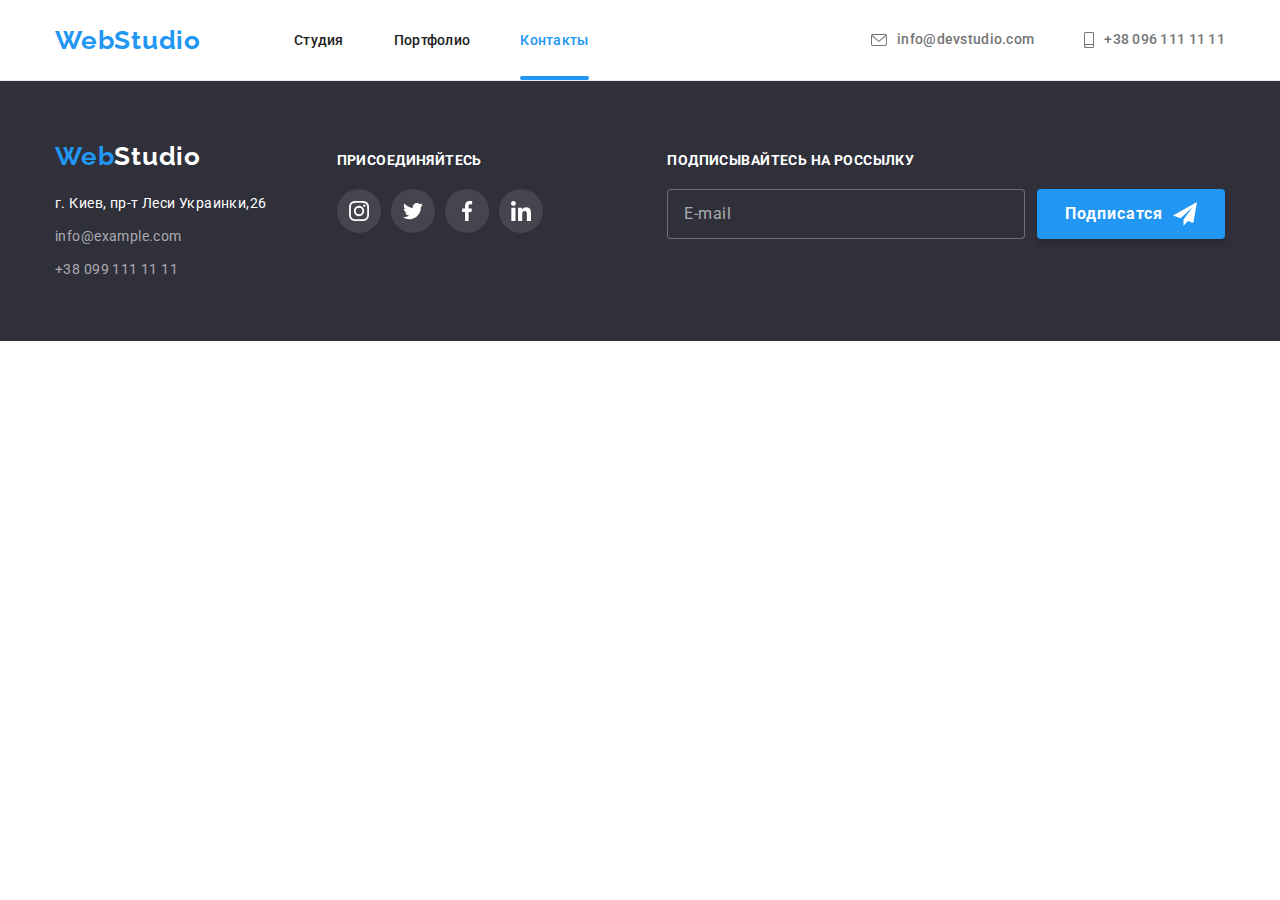
==== commit a2abc0e9: "all7" ====
--- a/contacts.html
+++ b/contacts.html
@@ -125,7 +125,7 @@
               required
               placeholder="E-mail"
             />
-            <button type="submit" class="footer-user-btn" width="200" height="50">
+            <button type="submit" class="footer-user-btn">
               Подписатся<svg class="footer-user-icon" width="24" height="24">
                 <use href="./images/icons.svg#icon-send"></use>
               </svg>
--- a/css/main.min.css
+++ b/css/main.min.css
@@ -1 +1 @@
-:root{--primary-text-colorry: #212121;--accent-text-color: #2196F3;--text-color: #757575;--logo-color-header: #000000;--color-white: #FFFFFF;--bgcolor-black: #2F303A;--adress-color: rgba(255, 255, 255, 0.6);--background-color: #E5E5E5;--background-color-team: #F5F4FA;--font-family-secondary: "Raleway", sans-serif;--font-family-primary: "Roboto", sans-serif;--icons-color: #AFB1B8;--transition-dur-func: 250ms cubic-bezier(0.4, 0, 0.2, 1)}.visually-hidden{position:absolute;width:1px;height:1px;margin:-1px;border:0;padding:0;white-space:nowrap;clip-path:inset(100%);clip:rect(0 0 0 0);overflow:hidden}.modal-close-btn,.footer-user-btn,.footer-user-input-box{display:flex;justify-content:center;align-items:center}.container{margin-left:auto;margin-right:auto;width:1200px;padding-left:15px;padding-right:15px}h1,h2,h3,p{margin-top:0;margin-bottom:0}ul,ol{padding-left:0;margin-top:0;margin-bottom:0;list-style:none}img{display:block;max-width:100%;height:auto}.link{text-decoration:none}body{font-family:"Roboto",sans-serif;color:var(--primary-text-colorry);background-color:var(--color-white);font-size:14px;letter-spacing:.03em}ul{list-style:none}a{text-decoration:none}.section{padding-bottom:94px;padding-top:94px}button{cursor:pointer;font-family:var(--font-family-primary);border:none;display:block;margin:0 auto}button:hover,button:focus{background-color:var(--accent-text-color);color:var(--color-white)}.footer-user-input{display:block;padding-left:16px;width:358px;height:50px;border:1px solid rgba(255,255,255,.3);border-radius:4px;background-color:var(--bgcolor-black);color:var(--color-white);font-size:16px;transition:border-color var(--transition-dur-func)}.footer-user-input:hover,.footer-user-input:focus{border-color:var(--accent-text-color);outline:none}.footer-user-input::placeholder{letter-spacing:.03em;color:rgba(255,255,255,.6)}.footer-user-title{font-weight:700;font-size:14px;line-height:1.14;letter-spacing:.03em;text-transform:uppercase;margin-bottom:20px;color:var(--color-white)}.footer-user-btn{width:200px;height:50px;margin-left:12px;box-shadow:0px 4px 4px rgba(0,0,0,.15);border-radius:4px;background-color:var(--accent-text-color);font-weight:700;font-size:16px;line-height:1.88;letter-spacing:.06em;color:var(--color-white)}.footer-user-form{margin-left:auto}.footer-user-icon{fill:currentColor;color:var(--color-white);margin-left:10px}p.overlay-portfolio-text{background:rgba(33,150,243,.9);font-weight:400;font-size:18px;line-height:1.56;letter-spacing:.03em;color:var(--color-white);position:absolute;left:0;top:0;text-align:start;height:100%;width:100%;overflow:auto;transform:translateY(100%);transition:transform 250ms cubic-bezier(0.4, 0, 0.2, 1);padding:63px 24px}.overlay-portfolio{position:relative;display:block;overflow:hidden}.img-portfolio-links:hover .overlay-portfolio-text,.img-portfolio-links:focus .overlay-portfolio-text{transform:translateY(0%)}.backdrop{position:fixed;width:100%;height:100%;background-color:rgba(0,0,0,.2);z-index:100;top:0;left:0;transition:opacity var(--transition-dur-func),visibility var(--transition-dur-func)}.modal{position:absolute;top:50%;left:50%;transform:translate(-50%, -50%);width:528px;height:581px;background-color:var(--color-white);padding:40px}.modal-close-btn{position:absolute;top:10px;right:10px;background-color:rgba(0,0,0,0);width:30px;height:30px;padding:0;fill:currentColor;color:#000;border:1px solid rgba(0,0,0,.1);border-radius:50%;transition:color var(--transition-dur-func),background-color var(--transition-dur-func)}.modal-close-btn:focus,.modal-close-btn:hover{background-color:var(--accent-text-color);color:var(--color-white)}.backdrop.is-hidden{opacity:0;visibility:hidden;pointer-events:none}.modal-form-btn{padding:10px 52px;background-color:var(--accent-text-color);box-shadow:0px 4px 4px rgba(0,0,0,.15);border-radius:4px;font-weight:700;font-size:16px;line-height:1.88;letter-spacing:.06em;margin-top:30px;color:var(--color-white)}.modal-form-title{font-weight:700;font-size:20px;line-height:1.15;text-align:center}.modal-form-main{display:flex;flex-direction:column;align-items:center}.modal-form-field{width:100%;margin-top:10px}.modal-form-field:nth-child(2){margin-top:12px}.modal-form-field:nth-child(5){margin-bottom:20px}.modal-form-input{position:relative;width:100%;height:40px;border:1px solid rgba(33,33,33,.2);border-radius:4px;padding-left:42px;font-size:16px;transition:border-color var(--transition-dur-func)}.modal-form-input:focus{border-color:var(--accent-text-color);outline:none}.hover-box{position:absolute;width:100%;height:100%;border:1px solid rgba(33,33,33,.2);border-radius:4px;top:0;left:0;transition:border-color var(--transition-dur-func)}.hover-box:hover{border-color:var(--accent-text-color)}.modal-form-input-desc{display:block;margin-bottom:4px;font-size:12px;line-height:1.16;letter-spacing:.01em;color:var(--text-color)}.modal-form-input-box{display:block;position:relative}.modal-form-input-icon{display:block;position:absolute;top:50%;left:14px;transform:translateY(-50%);fill:currentColor;transition:color var(--transition-dur-func)}.modal-form-input:focus+.modal-form-input-icon{color:var(--accent-text-color)}.modal-form-message{position:relative;resize:none;width:100%;height:120px;padding:12px 16px;border:1px solid rgba(33,33,33,.2);border-radius:4px;transition:border-color var(--transition-dur-func);overflow:auto}.modal-form-message::placeholder{text-transform:uppercase}.modal-form-message:focus,.modal-form-message:hover{border-color:var(--accent-text-color);outline:none}.modal-form-check-desc{font-weight:400;font-size:14px;line-height:1.71;letter-spacing:.03em;color:var(--text-color)}.modal-form-check-desc::before{content:"";display:inline-flex;width:16px;height:15px;border-radius:2px;border:1px solid var(--primary-text-colorry);cursor:pointer;margin:0}.modal-form-check:checked+.modal-form-check-desc::before{background-image:url(../images/check.svg);background-size:contain;background-position:50% 50%}.modal-form-check-link{color:var(--accent-text-color)}.header{border-bottom:1px solid #ececec}.header-container{display:flex;align-items:center;height:80px}.header-navigation{display:flex;align-items:center}.header-navigation__links{display:flex;margin-left:93px;gap:50px}.header-navigation__links a{transition:color var(--transition-dur-func);font-style:normal;color:var(--primary-text-colorry);font-weight:500;font-size:14px;line-height:1.14;letter-spacing:.02em}.header-navigation__links a:hover,.header-navigation__links a:focus{color:var(--accent-text-color)}.header__contacts{display:flex;margin-left:auto;gap:50px;align-items:center}.header__contacts-box{display:flex;justify-content:center;align-items:center}.header-navigation__link{position:relative;transition:color var(--transition-dur-func)}.header-navigation__link:hover,.header-navigation__link:focus{color:var(--accent-text-color)}.header__contact-link{position:relative;transition:color var(--transition-dur-func)}.header__contact-link:hover,.header__contact-link:focus{color:var(--accent-text-color)}.current::after{content:"";position:absolute;display:flex;margin-top:28px;width:100%;height:4px;border-radius:2px;background-color:var(--accent-text-color)}.icon-letter{margin-right:10px;fill:currentColor}.icon-phone{margin-right:10px;fill:currentColor}.header__contacts:first-child{margin-right:50px}.header__contacts a{display:flex;align-items:center;font-style:normal;font-weight:500;font-size:14px;line-height:1.14;letter-spacing:.02em;color:var(--text-color)}.header-navigation__links .current{color:var(--accent-text-color)}.logo{font-family:"Raleway";font-style:normal;font-weight:700;font-size:26px;line-height:1.19;letter-spacing:.03em;text-decoration:none;color:var(--accent-text-color)}.logo-studio{color:var(--logo-color-header)}.hero{background-image:linear-gradient(rgba(47, 48, 58, 0.4), rgba(47, 48, 58, 0.4)),url(..//images/bgheroimg.jpg);background-repeat:no-repeat;background-size:1600px;background-size:cover;max-width:1600px;height:600px;background-color:#c4c4c4}.hero_position{margin:0 auto;padding:200px 0}.hero__title{font-weight:900;font-size:44px;line-height:1.36;text-align:center;letter-spacing:.06em;text-transform:uppercase;color:var(--color-white, white);display:block;margin-bottom:30px;margin-left:auto;margin-right:auto;width:696px}.hero__button{font-weight:700;font-size:16px;line-height:1.875;text-align:center;letter-spacing:.06em;color:var(--color-white, white);background:var(--accent-text-color);padding-top:10px;padding-bottom:10px;padding-left:32px;padding-right:32px;border:none;display:block;min-width:200px;border-radius:4px;margin-left:auto;margin-right:auto}.icons-advantage{background:#f5f4fa;border-radius:4px;width:270px;height:120px;padding:25px 101px}.advantage h3{font-style:normal;font-weight:700;font-size:14px;line-height:1.143;letter-spacing:.03em;text-transform:uppercase;color:var(--primary-text-colorry)}.advantage p{font-style:normal;font-weight:400;font-size:14px;line-height:1.7;letter-spacing:.03em;color:var(--text-color, #757575)}.our-advantage{display:flex;justify-content:center;gap:30px}.our-advantage h3{margin-bottom:10px}.items-advantage{width:270px;text-align:start;margin-bottom:30px}.our-work{display:flex;flex-wrap:wrap;gap:30px;justify-content:center}.work-title{font-style:normal;font-weight:700;font-size:36px;line-height:1.17;text-align:center;letter-spacing:.03em;margin-bottom:50px;color:var(--primary-text-colorry)}.work{padding-top:0px}.work-img-text{font-weight:700;line-height:1.14;text-align:center;text-transform:uppercase;color:#fff;background:rgba(47,48,58,.8);position:absolute;width:100%;height:70px;bottom:0%;display:flex;justify-content:center;align-items:center}.our-work-img{position:relative}.team{background-color:var(--background-color-team)}.team-img-titles{margin-bottom:10px}.info-team{padding:30px 0}.title-team{font-style:normal;font-weight:700;font-size:36px;line-height:1.17;text-align:center;letter-spacing:.03em;color:var(--primary-text-colorry);margin-bottom:50px;margin-left:auto;margin-right:auto}.our-team h3{font-style:normal;font-weight:500;font-size:16px;line-height:1.19;letter-spacing:.03em;color:var(--primary-text-colorry)}.our-team p{font-style:normal;font-weight:400;font-size:16px;line-height:1.19;letter-spacing:.03em;color:var(--text-color)}.our-team{display:flex;flex-wrap:wrap;gap:30px;justify-content:center;text-align:center}.our-team li{background-color:#fff;border-radius:0px 0px 4px 4px;box-shadow:0px 1px 3px rgba(0,0,0,.12),0px 1px 1px rgba(0,0,0,.14),0px 2px 1px rgba(0,0,0,.2)}.social-list-team{display:flex;gap:10px;justify-content:center;margin-top:16px}.social-list-team li{box-shadow:none}.social-links-team{display:flex;width:44px;border-radius:50%;height:44px;background-color:#fff;justify-content:center;align-items:center;color:var(--icons-color);transition:color var(--transition-dur-func),background-color var(--transition-dur-func)}.social-links-team:hover,.social-links-team:focus{color:var(--color-white);background-color:var(--accent-text-color)}.social-team-icons{fill:currentColor}.clients-items{display:flex;width:170px;height:92px;justify-content:center;align-items:center}.clients-title{text-align:center;margin-bottom:50px;font-weight:700;font-size:36px;line-height:1.16}.list-clients{display:flex;justify-content:center;gap:30px}.links-clients{display:flex;border:1px solid #afb1b8;border-radius:4px;width:170px;height:92px;justify-content:center;align-items:center;color:var(--icons-color);transition:color var(--transition-dur-func),border-color var(--transition-dur-func)}.links-clients:hover,.links-clients:focus{border-color:var(--accent-text-color);color:var(--accent-text-color)}.clients-icon{fill:currentColor}.social-links-items-footer{display:flex;width:44px;color:var(--color-white);height:44px;border-radius:50%;background-color:rgba(255,255,255,.1);justify-content:center;align-items:center;transition:background-color var(--transition-dur-func)}.social-links-items-footer:hover,.social-links-items-footer:focus{background-color:var(--accent-text-color)}.footer-list-title{font-weight:700;font-size:14px;line-height:1.14;letter-spacing:.03em;text-transform:uppercase;color:var(--color-white);margin-bottom:20px}.social-links-list{display:flex;width:206px;gap:10px}.footer-links{display:flex;align-items:baseline}.social-links-footer{margin-left:70px}address{margin-top:20px}.links-address li:not(:last-child){margin-bottom:9px}.links-address a{font-style:normal;font-weight:400;font-size:14px;line-height:1.7;letter-spacing:.03em;color:var(--adress-color);transition:color var(--transition-dur-func)}.links-address a:hover,.links-address a:focus{color:var(--accent-text-color)}footer{background-color:var(--bgcolor-black);padding:60px 0}.logo-studio-footer{color:var(--color-white)}.social-list-icons-footer{fill:currentColor}.portfolio-menu{display:flex;justify-content:center;gap:8px;margin-bottom:50px}.img-portfolio{display:flex;flex-wrap:wrap;gap:30px}.img-portfolio li{width:370px}.img-portfolio-items,.portfolio-menu-items{transition:box-shadow var(--transition-dur-func)}.img-portfolio-links{display:block;transition:box-shadow var(--transition-dur-func)}.img-portfolio-links:hover,.img-portfolio-links:focus{box-shadow:0px 1px 1px rgba(0,0,0,.12),0px 4px 4px rgba(0,0,0,.06),1px 4px 6px rgba(0,0,0,.16)}.btn-portfolio-menu:hover,.btn-portfolio-menu:focus{box-shadow:0px 1px 1px rgba(0,0,0,.12),0px 4px 4px rgba(0,0,0,.06),1px 4px 6px rgba(0,0,0,.16);background-color:var(--accent-text-color);color:var(--color-white)}.galery-portfolio button{font-family:"Roboto",sans-serif;font-style:normal;font-weight:500;font-size:16px;line-height:1.625;letter-spacing:.03em;color:var(--primary-text-colorry);background-color:var(--background-color-team);border-radius:4px;border:var(--primary-text-colorry);padding:6px 22px;border:none;display:block;min-width:70px;border-radius:4px;margin-left:auto;margin-right:auto;transition:background-color var(--transition-dur-func),color var(--transition-dur-func),box-shadow var(--transition-dur-func)}.galery-portfolio h2{font-style:normal;font-weight:700;font-size:18px;line-height:2;letter-spacing:.06em;color:var(--primary-text-colorry)}.galery-portfolio p{font-style:normal;font-weight:400;font-size:16px;line-height:1.875;letter-spacing:.03em;margin-top:4px;color:var(--text-color)}.info-portfolio{border:1px solid #eee;padding:20px 24px}/*# sourceMappingURL=main.min.css.map */+:root{--primary-text-colorry: #212121;--accent-text-color: #2196F3;--text-color: #757575;--logo-color-header: #000000;--color-white: #FFFFFF;--bgcolor-black: #2F303A;--adress-color: rgba(255, 255, 255, 0.6);--background-color: #E5E5E5;--background-color-team: #F5F4FA;--font-family-secondary: "Raleway", sans-serif;--font-family-primary: "Roboto", sans-serif;--icons-color: #AFB1B8;--transition-dur-func: 250ms cubic-bezier(0.4, 0, 0.2, 1)}.visually-hidden{position:absolute;width:1px;height:1px;margin:-1px;border:0;padding:0;white-space:nowrap;clip-path:inset(100%);clip:rect(0 0 0 0);overflow:hidden}.modal-close-btn,.footer-user-btn,.footer-user-input-box{display:flex;justify-content:center;align-items:center}.container{margin-left:auto;margin-right:auto;width:1200px;padding-left:15px;padding-right:15px}h1,h2,h3,p{margin-top:0;margin-bottom:0}ul,ol{padding-left:0;margin-top:0;margin-bottom:0;list-style:none}img{display:block;max-width:100%;height:auto}.link{text-decoration:none}body{font-family:"Roboto",sans-serif;color:var(--primary-text-colorry);background-color:var(--color-white);font-size:14px;letter-spacing:.03em}ul{list-style:none}a{text-decoration:none}.section{padding-bottom:94px;padding-top:94px}button{cursor:pointer;font-family:var(--font-family-primary);border:none;display:block;margin:0 auto}button:hover,button:focus{background-color:var(--accent-text-color);color:var(--color-white)}.footer-user-input{display:block;padding-left:16px;width:358px;height:50px;border:1px solid rgba(255,255,255,.3);border-radius:4px;background-color:var(--bgcolor-black);color:var(--color-white);font-size:16px;transition:border-color var(--transition-dur-func)}.footer-user-input:hover,.footer-user-input:focus{border-color:var(--accent-text-color);outline:none}.footer-user-input::placeholder{letter-spacing:.03em;color:rgba(255,255,255,.6)}.footer-user-title{font-weight:700;font-size:14px;line-height:1.14;letter-spacing:.03em;text-transform:uppercase;margin-bottom:20px;color:var(--color-white)}.footer-user-btn{padding:10px 28px;margin-left:12px;box-shadow:0px 4px 4px rgba(0,0,0,.15);border-radius:4px;background-color:var(--accent-text-color);font-weight:700;font-size:16px;line-height:1.88;letter-spacing:.06em;color:var(--color-white)}.footer-user-form{margin-left:auto}.footer-user-icon{fill:currentColor;color:var(--color-white);margin-left:10px}p.overlay-portfolio-text{background:rgba(33,150,243,.9);font-weight:400;font-size:18px;line-height:1.56;letter-spacing:.03em;color:var(--color-white);position:absolute;left:0;top:0;text-align:start;height:100%;width:100%;overflow:auto;transform:translateY(100%);transition:transform 250ms cubic-bezier(0.4, 0, 0.2, 1);padding:63px 24px}.overlay-portfolio{position:relative;display:block;overflow:hidden}.img-portfolio-links:hover .overlay-portfolio-text,.img-portfolio-links:focus .overlay-portfolio-text{transform:translateY(0%)}.backdrop{position:fixed;width:100%;height:100%;background-color:rgba(0,0,0,.2);z-index:100;top:0;left:0;transition:opacity var(--transition-dur-func),visibility var(--transition-dur-func)}.modal{position:absolute;top:50%;left:50%;transform:translate(-50%, -50%);width:528px;height:581px;background-color:var(--color-white);padding:40px}.modal-close-btn{position:absolute;top:10px;right:10px;background-color:rgba(0,0,0,0);width:30px;height:30px;padding:0;fill:currentColor;color:#000;border:1px solid rgba(0,0,0,.1);border-radius:50%;transition:color var(--transition-dur-func),background-color var(--transition-dur-func)}.modal-close-btn:focus,.modal-close-btn:hover{background-color:var(--accent-text-color);color:var(--color-white)}.backdrop.is-hidden{opacity:0;visibility:hidden;pointer-events:none}.modal-form-btn{padding:10px 52px;background-color:var(--accent-text-color);box-shadow:0px 4px 4px rgba(0,0,0,.15);border-radius:4px;font-weight:700;font-size:16px;line-height:1.88;letter-spacing:.06em;margin-top:30px;color:var(--color-white)}.modal-form-title{font-weight:700;font-size:20px;line-height:1.15;text-align:center}.modal-form-main{display:flex;flex-direction:column;align-items:center}.modal-form-field{width:100%;margin-top:10px}.modal-form-field:nth-child(2){margin-top:12px}.modal-form-field:nth-child(5){margin-bottom:20px}.modal-form-input{position:relative;width:100%;height:40px;border:1px solid rgba(33,33,33,.2);border-radius:4px;padding-left:42px;font-size:16px;transition:border-color var(--transition-dur-func)}.modal-form-input:focus{border-color:var(--accent-text-color);outline:none}.hover-box{position:absolute;width:100%;height:100%;border:1px solid rgba(33,33,33,.2);border-radius:4px;top:0;left:0;transition:border-color var(--transition-dur-func)}.hover-box:hover{border-color:var(--accent-text-color)}.modal-form-input-desc{display:block;margin-bottom:4px;font-size:12px;line-height:1.16;letter-spacing:.01em;color:var(--text-color)}.modal-form-input-box{display:block;position:relative}.modal-form-input-icon{display:block;position:absolute;top:50%;left:14px;transform:translateY(-50%);fill:currentColor;transition:color var(--transition-dur-func)}.modal-form-input:focus+.modal-form-input-icon,.hover-box:hover+.modal-form-input-icon{color:var(--accent-text-color)}.modal-form-message{position:relative;resize:none;width:100%;height:120px;padding:12px 16px;border:1px solid rgba(33,33,33,.2);border-radius:4px;transition:border-color var(--transition-dur-func);overflow:auto}.modal-form-message::placeholder{text-transform:uppercase}.modal-form-message:focus,.modal-form-message:hover{border-color:var(--accent-text-color);outline:none}.modal-form-check-desc{font-weight:400;font-size:14px;line-height:1.71;letter-spacing:.03em;color:var(--text-color)}.modal-form-check-desc::before{content:"";display:inline-flex;width:16px;height:15px;border-radius:2px;border:1px solid var(--primary-text-colorry);cursor:pointer;margin:0}.modal-form-check:checked+.modal-form-check-desc::before{background-image:url(../images/check.svg);background-size:contain;background-position:50% 50%}.modal-form-check-link{color:var(--accent-text-color)}.header{border-bottom:1px solid #ececec}.header-container{display:flex;align-items:center;height:80px}.header-navigation{display:flex;align-items:center}.header-navigation__links{display:flex;margin-left:93px;gap:50px}.header-navigation__links a{transition:color var(--transition-dur-func);font-style:normal;color:var(--primary-text-colorry);font-weight:500;font-size:14px;line-height:1.14;letter-spacing:.02em}.header-navigation__links a:hover,.header-navigation__links a:focus{color:var(--accent-text-color)}.header__contacts{display:flex;margin-left:auto;gap:50px;align-items:center}.header__contacts-box{display:flex;justify-content:center;align-items:center}.header-navigation__link{position:relative;transition:color var(--transition-dur-func)}.header-navigation__link:hover,.header-navigation__link:focus{color:var(--accent-text-color)}.header__contact-link{position:relative;transition:color var(--transition-dur-func)}.header__contact-link:hover,.header__contact-link:focus{color:var(--accent-text-color)}.current::after{content:"";position:absolute;display:flex;margin-top:28px;width:100%;height:4px;border-radius:2px;background-color:var(--accent-text-color)}.icon-letter{margin-right:10px;fill:currentColor}.icon-phone{margin-right:10px;fill:currentColor}.header__contacts:first-child{margin-right:50px}.header__contacts a{display:flex;align-items:center;font-style:normal;font-weight:500;font-size:14px;line-height:1.14;letter-spacing:.02em;color:var(--text-color)}.header-navigation__links .current{color:var(--accent-text-color)}.logo{font-family:"Raleway";font-style:normal;font-weight:700;font-size:26px;line-height:1.19;letter-spacing:.03em;text-decoration:none;color:var(--accent-text-color)}.logo-studio{color:var(--logo-color-header)}.hero{background-image:linear-gradient(rgba(47, 48, 58, 0.4), rgba(47, 48, 58, 0.4)),url(..//images/bgheroimg.jpg);background-repeat:no-repeat;background-size:1600px;background-size:cover;max-width:1600px;height:600px;background-color:#c4c4c4}.hero_position{margin:0 auto;padding:200px 0}.hero__title{font-weight:900;font-size:44px;line-height:1.36;text-align:center;letter-spacing:.06em;text-transform:uppercase;color:var(--color-white, white);display:block;margin-bottom:30px;margin-left:auto;margin-right:auto;width:696px}.hero__button{font-weight:700;font-size:16px;line-height:1.875;text-align:center;letter-spacing:.06em;color:var(--color-white, white);background:var(--accent-text-color);padding-top:10px;padding-bottom:10px;padding-left:32px;padding-right:32px;border:none;display:block;min-width:200px;border-radius:4px;margin-left:auto;margin-right:auto}.icons-advantage{background:#f5f4fa;border-radius:4px;width:270px;height:120px;padding:25px 101px}.advantage h3{font-style:normal;font-weight:700;font-size:14px;line-height:1.143;letter-spacing:.03em;text-transform:uppercase;color:var(--primary-text-colorry)}.advantage p{font-style:normal;font-weight:400;font-size:14px;line-height:1.7;letter-spacing:.03em;color:var(--text-color, #757575)}.our-advantage{display:flex;justify-content:center;gap:30px}.our-advantage h3{margin-bottom:10px}.items-advantage{width:270px;text-align:start;margin-bottom:30px}.our-work{display:flex;flex-wrap:wrap;gap:30px;justify-content:center}.work-title{font-style:normal;font-weight:700;font-size:36px;line-height:1.17;text-align:center;letter-spacing:.03em;margin-bottom:50px;color:var(--primary-text-colorry)}.work{padding-top:0px}.work-img-text{font-weight:700;line-height:1.14;text-align:center;text-transform:uppercase;color:#fff;background:rgba(47,48,58,.8);position:absolute;width:100%;height:70px;bottom:0%;display:flex;justify-content:center;align-items:center}.our-work-img{position:relative}.team{background-color:var(--background-color-team)}.team-img-titles{margin-bottom:10px}.info-team{padding:30px 0}.title-team{font-style:normal;font-weight:700;font-size:36px;line-height:1.17;text-align:center;letter-spacing:.03em;color:var(--primary-text-colorry);margin-bottom:50px;margin-left:auto;margin-right:auto}.our-team h3{font-style:normal;font-weight:500;font-size:16px;line-height:1.19;letter-spacing:.03em;color:var(--primary-text-colorry)}.our-team p{font-style:normal;font-weight:400;font-size:16px;line-height:1.19;letter-spacing:.03em;color:var(--text-color)}.our-team{display:flex;flex-wrap:wrap;gap:30px;justify-content:center;text-align:center}.our-team li{background-color:#fff;border-radius:0px 0px 4px 4px;box-shadow:0px 1px 3px rgba(0,0,0,.12),0px 1px 1px rgba(0,0,0,.14),0px 2px 1px rgba(0,0,0,.2)}.social-list-team{display:flex;gap:10px;justify-content:center;margin-top:16px}.social-list-team li{box-shadow:none}.social-links-team{display:flex;width:44px;border-radius:50%;height:44px;background-color:#fff;justify-content:center;align-items:center;color:var(--icons-color);transition:color var(--transition-dur-func),background-color var(--transition-dur-func)}.social-links-team:hover,.social-links-team:focus{color:var(--color-white);background-color:var(--accent-text-color)}.social-team-icons{fill:currentColor}.clients-items{display:flex;width:170px;height:92px;justify-content:center;align-items:center}.clients-title{text-align:center;margin-bottom:50px;font-weight:700;font-size:36px;line-height:1.16}.list-clients{display:flex;justify-content:center;gap:30px}.links-clients{display:flex;border:1px solid #afb1b8;border-radius:4px;width:170px;height:92px;justify-content:center;align-items:center;color:var(--icons-color);transition:color var(--transition-dur-func),border-color var(--transition-dur-func)}.links-clients:hover,.links-clients:focus{border-color:var(--accent-text-color);color:var(--accent-text-color)}.clients-icon{fill:currentColor}.social-links-items-footer{display:flex;width:44px;color:var(--color-white);height:44px;border-radius:50%;background-color:rgba(255,255,255,.1);justify-content:center;align-items:center;transition:background-color var(--transition-dur-func)}.social-links-items-footer:hover,.social-links-items-footer:focus{background-color:var(--accent-text-color)}.footer-list-title{font-weight:700;font-size:14px;line-height:1.14;letter-spacing:.03em;text-transform:uppercase;color:var(--color-white);margin-bottom:20px}.social-links-list{display:flex;width:206px;gap:10px}.footer-links{display:flex;align-items:baseline}.social-links-footer{margin-left:70px}address{margin-top:20px}.links-address li:not(:last-child){margin-bottom:9px}.links-address a{font-style:normal;font-weight:400;font-size:14px;line-height:1.7;letter-spacing:.03em;color:var(--adress-color);transition:color var(--transition-dur-func)}.links-address a:hover,.links-address a:focus{color:var(--accent-text-color)}footer{background-color:var(--bgcolor-black);padding:60px 0}.logo-studio-footer{color:var(--color-white)}.social-list-icons-footer{fill:currentColor}.portfolio-menu{display:flex;justify-content:center;gap:8px;margin-bottom:50px}.img-portfolio{display:flex;flex-wrap:wrap;gap:30px}.img-portfolio li{width:370px}.img-portfolio-items,.portfolio-menu-items{transition:box-shadow var(--transition-dur-func)}.img-portfolio-links{display:block;transition:box-shadow var(--transition-dur-func)}.img-portfolio-links:hover,.img-portfolio-links:focus{box-shadow:0px 1px 1px rgba(0,0,0,.12),0px 4px 4px rgba(0,0,0,.06),1px 4px 6px rgba(0,0,0,.16)}.btn-portfolio-menu:hover,.btn-portfolio-menu:focus{box-shadow:0px 1px 1px rgba(0,0,0,.12),0px 4px 4px rgba(0,0,0,.06),1px 4px 6px rgba(0,0,0,.16);background-color:var(--accent-text-color);color:var(--color-white)}.galery-portfolio button{font-family:"Roboto",sans-serif;font-style:normal;font-weight:500;font-size:16px;line-height:1.625;letter-spacing:.03em;color:var(--primary-text-colorry);background-color:var(--background-color-team);border-radius:4px;border:var(--primary-text-colorry);padding:6px 22px;border:none;display:block;min-width:70px;border-radius:4px;margin-left:auto;margin-right:auto;transition:background-color var(--transition-dur-func),color var(--transition-dur-func),box-shadow var(--transition-dur-func)}.galery-portfolio h2{font-style:normal;font-weight:700;font-size:18px;line-height:2;letter-spacing:.06em;color:var(--primary-text-colorry)}.galery-portfolio p{font-style:normal;font-weight:400;font-size:16px;line-height:1.875;letter-spacing:.03em;margin-top:4px;color:var(--text-color)}.info-portfolio{border:1px solid #eee;padding:20px 24px}/*# sourceMappingURL=main.min.css.map */